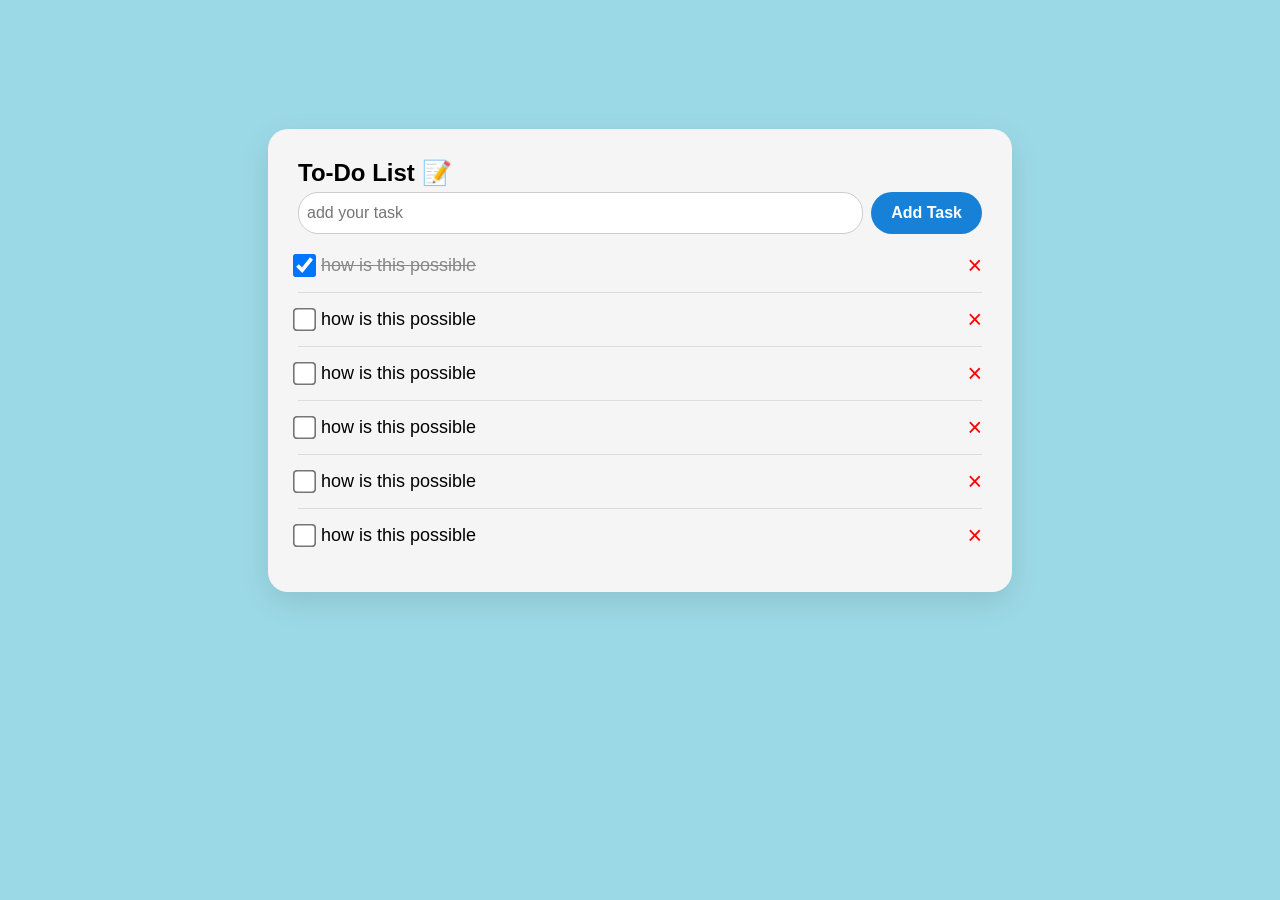
==== index.html @ da7e486e "name changed todo to index" ====
<!DOCTYPE html>
<html lang="en">

<head>
    <meta charset="UTF-8">
    <meta name="viewport" content="width=device-width, initial-scale=1.0">
    <title>ToDO</title>
    <link rel="stylesheet" href="style.css">
</head>

<body>
    <div class="main-container">
        <h2>To-Do List 📝</h2>
        <div class="input-container">
            <input type="text" name="task" id="task" placeholder="add your task">
            <button type="submit" id="addButton">Add Task</button>
        </div>
        <ul class="task-list">
            <li><input type="checkbox" checked><span class="checked">how is this possible</span><span class="delete">&times;</span></li>
            <li><input type="checkbox"><span>how is this possible</span><span class="delete">&times;</span></li>
            <li><input type="checkbox"><span>how is this possible</span><span class="delete">&times;</span></li>
            <li><input type="checkbox"><span>how is this possible</span><span class="delete">&times;</span></li>
            <li><input type="checkbox"><span>how is this possible</span><span class="delete">&times;</span></li>
            <li><input type="checkbox"><span>how is this possible</span><span class="delete">&times;</span></li>    
        </ul>
    </div>
</body>

</html>
---- style.css ----
*{
    margin:0;
    padding: 0;
    box-sizing: border-box;
}
body{
    background-color: rgb(156, 217, 230);
    font-family:Arial,sans-serif;
    display: flex;
    justify-content: center;
    align-items: center;
    height: 80vh;
    padding:20px;
    box-sizing: border-box;
    user-select: none;
}
.main-container{
    background-color: whitesmoke;
    padding:30px;
    border-radius: 20px;
    /*changing width from 60 to 100*/
    width: 60%;
    box-shadow: 0 10px 30px rgba(0, 0, 0, 0.1);
}
h2{
    color: black;
    display: flex;
    align-items: center;
    font-size: 24px;
}
h2::after{
    margin-left:4px;
}

.input-container{
    display:flex;
    margin-bottom: 5px;
    margin-top: 5px;
    
}

input[type="text"]{
    flex:1;
    padding:8px;
    border:1px solid #ccc;
    border-radius: 20px;
    outline: none;
    font-size: 16px;
}
input[type="checkbox"]{
    margin-right: 10px;
    transform: scale(1.8);
    border-radius: 50%;
   

}

input[type="checkbox"]:checked + span{
    text-decoration: line-through;
    color: #888;
}

button{
    background-color: rgb(23, 129, 215);
    color:white;
    border:none;
    padding:12px 20px;
    border-radius:25px;
    margin-left: 8px;
    cursor: pointer;
    font-size: 16px;
    font-weight: bold;
   
}

ul{
    list-style-type: none;
    padding: 0;
}

li{
    display: flex;
    align-items: center;
    padding:12px 0;
    font-size: 18px;
    border-bottom: 1px solid #ddd;
}
li:last-child{
    border-bottom:none;
   
}

.checked{
    text-decoration: line-through;
    color: #888;
}
.delete{
    color:red;
    margin-left:auto;
    cursor:pointer;
    font-size: 25px;
}

@media (max-width: 768px) {
    .main-container {
        padding: 20px;
        width:80%;

    }
    input[type="text"]{
        width: 100%;
        margin-bottom: 5px;
        padding:8px 8px;
    }
    #addButton{
        width:80%;
        padding:8px 8px;
        margin-left: 0;
        margin-top: 5px;
    }

    .input-container {
        flex-direction: column;
        align-items: center;
    }

}

@media (max-width: 480px) {
    .main-container {
        padding: 20px;
        width:80%;
       
    }
    input[type="text"]{
        width: 100%;
        margin-bottom: 5px;
        padding:8px 8px;
    }
    #addButton{
        width:85%;
        padding:8px 8px;
        margin-left: 0;
        margin-top: 5px;
    }

    .input-container {
        flex-direction: column;
        align-items: center;
    }

    #addButton {
        width: 100%;
    }
}
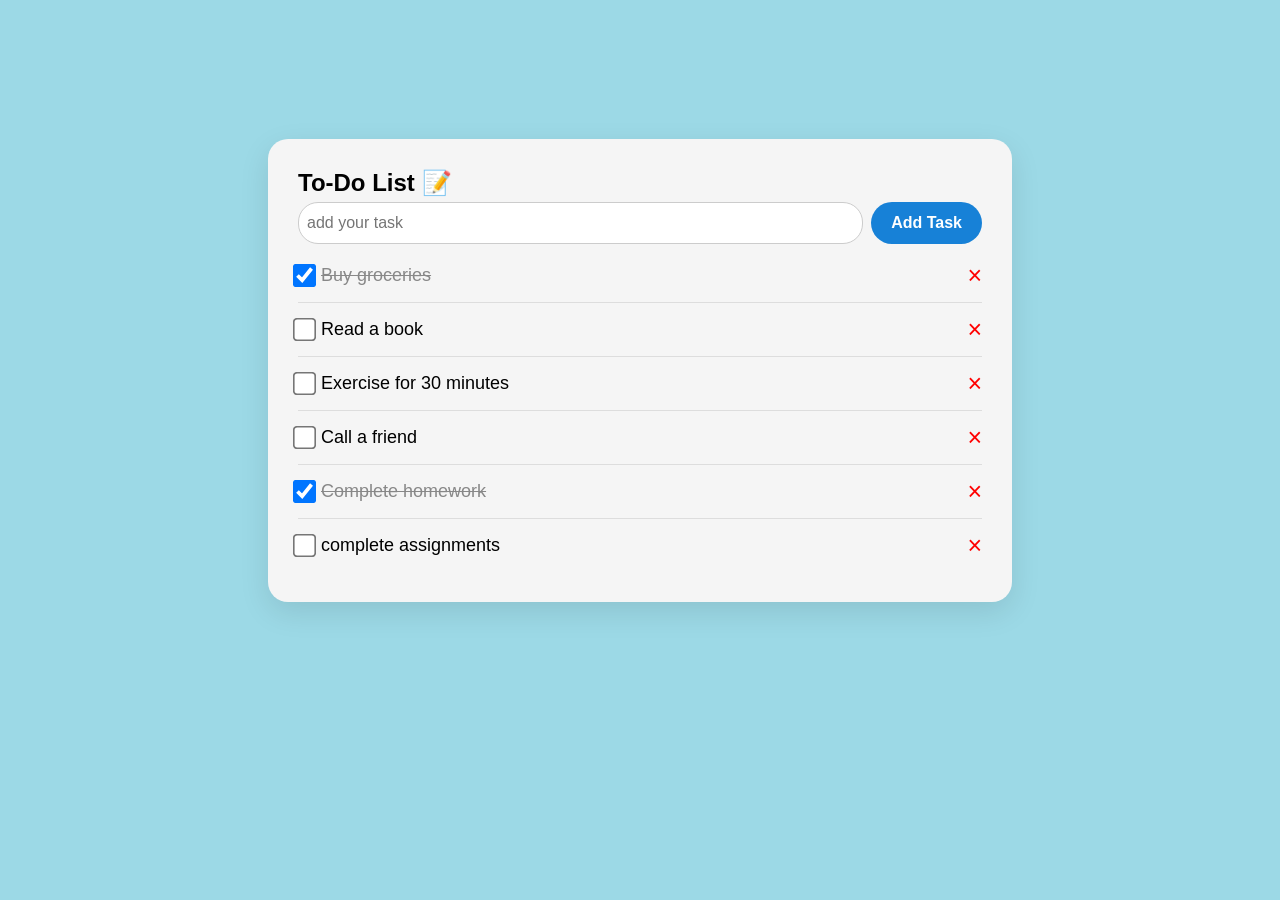
==== commit c04c976c: "..." ====
--- a/index.html
+++ b/index.html
@@ -16,12 +16,13 @@
             <button type="submit" id="addButton">Add Task</button>
         </div>
         <ul class="task-list">
-            <li><input type="checkbox" checked><span class="checked">how is this possible</span><span class="delete">&times;</span></li>
-            <li><input type="checkbox"><span>how is this possible</span><span class="delete">&times;</span></li>
-            <li><input type="checkbox"><span>how is this possible</span><span class="delete">&times;</span></li>
-            <li><input type="checkbox"><span>how is this possible</span><span class="delete">&times;</span></li>
-            <li><input type="checkbox"><span>how is this possible</span><span class="delete">&times;</span></li>
-            <li><input type="checkbox"><span>how is this possible</span><span class="delete">&times;</span></li>    
+            <li><input type="checkbox" checked><span>Buy groceries</span><span class="delete">&times;</span></li>
+            <li><input type="checkbox"><span>Read a book</span><span class="delete">&times;</span></li>
+            <li><input type="checkbox"><span>Exercise for 30 minutes</span><span class="delete">&times;</span></li>
+            <li><input type="checkbox"><span>Call a friend</span><span class="delete">&times;</span></li>
+            <li><input type="checkbox" checked><span>Complete homework</span><span class="delete">&times;</span></li>
+            <li><input type="checkbox"><span>complete assignments</span><span class="delete">&times;</span></li>
+            
         </ul>
     </div>
 </body>
--- a/style.css
+++ b/style.css
@@ -20,6 +20,7 @@
     border-radius: 20px;
     /*changing width from 60 to 100*/
     width: 60%;
+    margin-top: 20px;
     box-shadow: 0 10px 30px rgba(0, 0, 0, 0.1);
 }
 h2{
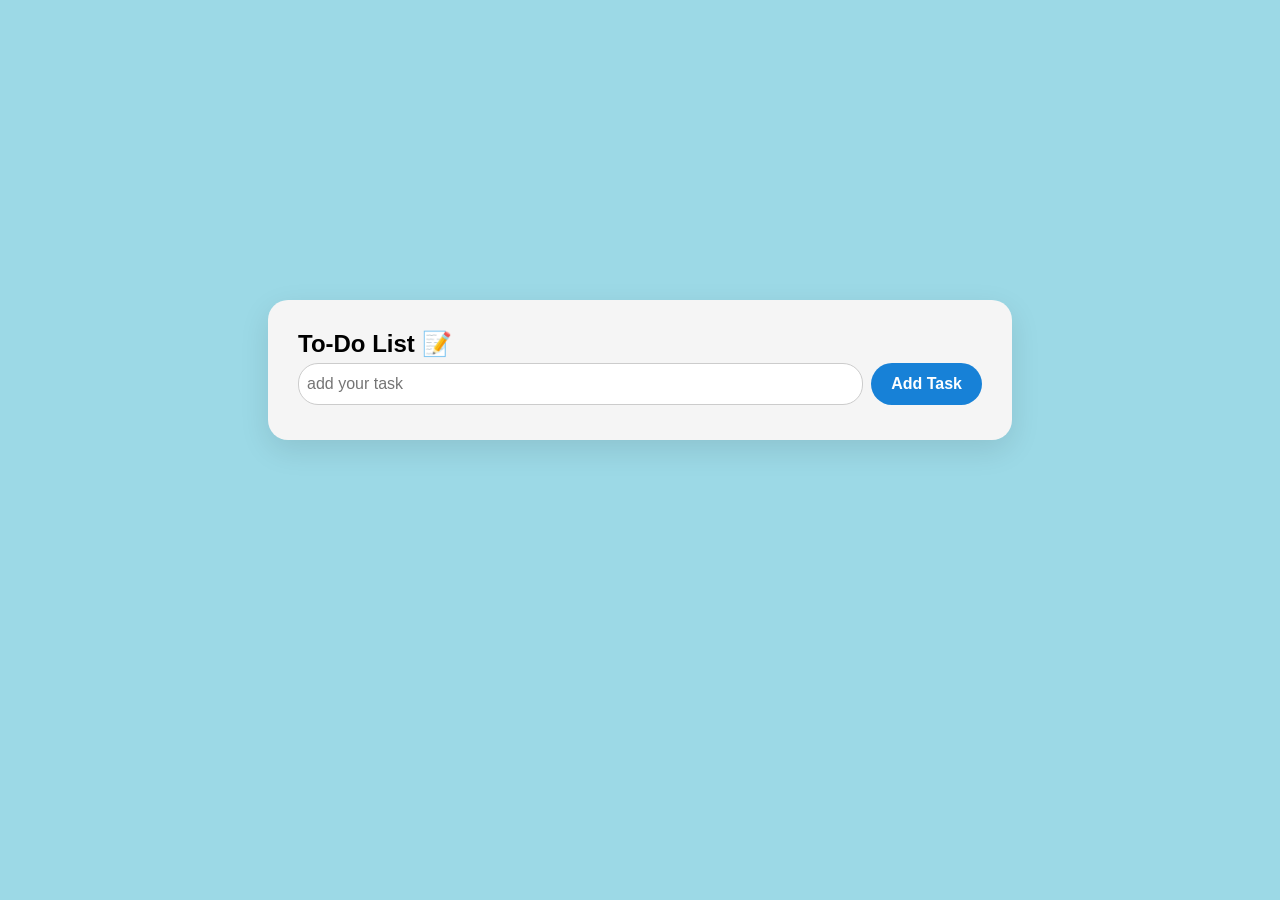
==== commit 75e9b348: "dom manipulation,adding,completion,deletion task" ====
--- a/index.html
+++ b/index.html
@@ -15,16 +15,12 @@
             <input type="text" name="task" id="task" placeholder="add your task">
             <button type="submit" id="addButton">Add Task</button>
         </div>
-        <ul class="task-list">
-            <li><input type="checkbox" checked><span>Buy groceries</span><span class="delete">&times;</span></li>
-            <li><input type="checkbox"><span>Read a book</span><span class="delete">&times;</span></li>
-            <li><input type="checkbox"><span>Exercise for 30 minutes</span><span class="delete">&times;</span></li>
-            <li><input type="checkbox"><span>Call a friend</span><span class="delete">&times;</span></li>
-            <li><input type="checkbox" checked><span>Complete homework</span><span class="delete">&times;</span></li>
-            <li><input type="checkbox"><span>complete assignments</span><span class="delete">&times;</span></li>
+        <ul id="task-list">
+           
             
         </ul>
     </div>
+    <script src="./script.js"></script>
 </body>
 
 </html>
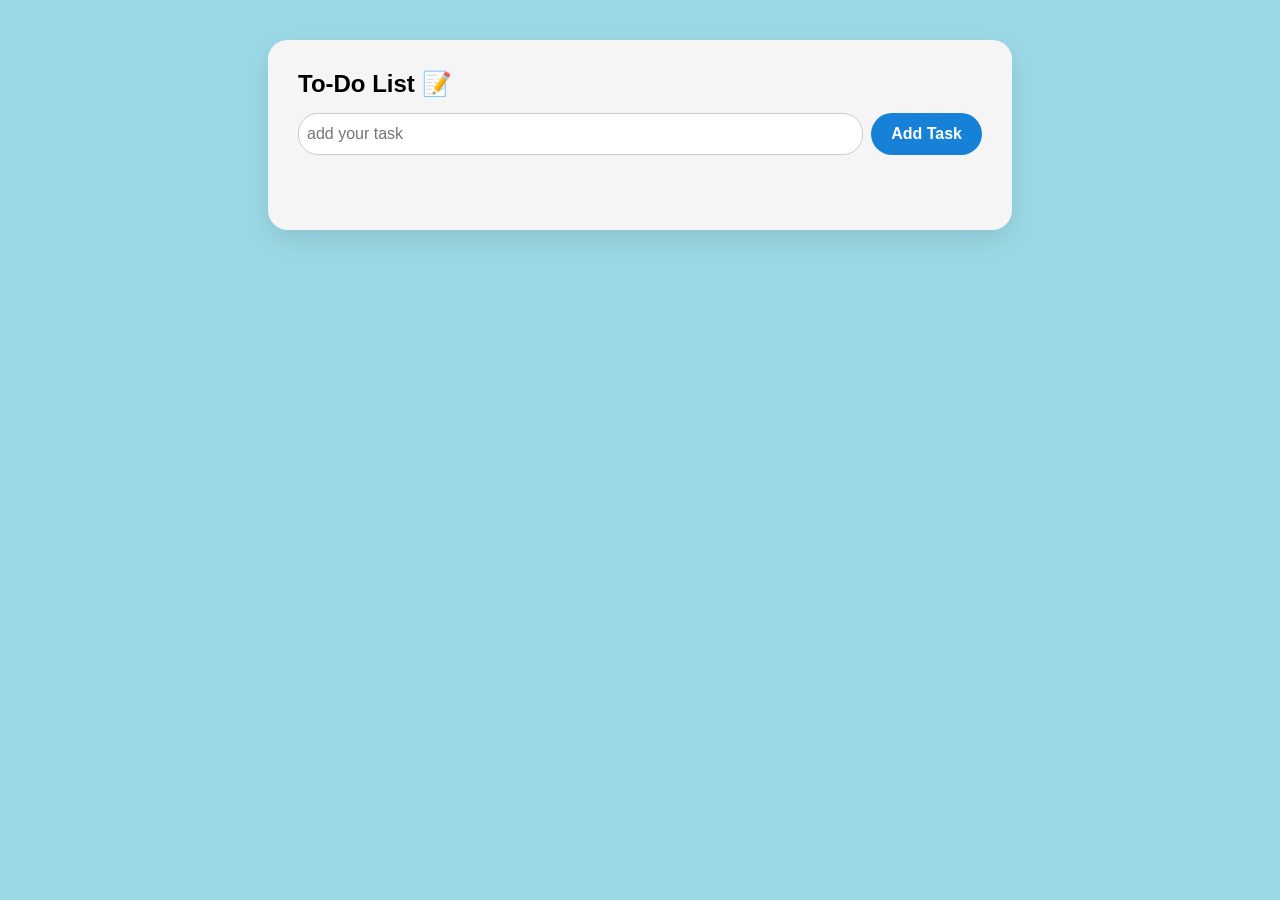
==== commit 2ad2ee64: "container overflow updated" ====
--- a/index.html
+++ b/index.html
@@ -10,10 +10,12 @@
 
 <body>
     <div class="main-container">
-        <h2>To-Do List 📝</h2>
-        <div class="input-container">
-            <input type="text" name="task" id="task" placeholder="add your task">
-            <button type="submit" id="addButton">Add Task</button>
+        <div class="header-container">
+            <h2>To-Do List 📝</h2>
+            <div class="input-container">
+                <input type="text" name="task" id="task" placeholder="add your task">
+                <button type="submit" id="addButton">Add Task</button>
+            </div>
         </div>
         <ul id="task-list">
            
--- a/style.css
+++ b/style.css
@@ -8,36 +8,54 @@
     font-family:Arial,sans-serif;
     display: flex;
     justify-content: center;
-    align-items: center;
-    height: 80vh;
+    align-items: flex-start;
+    min-height: 100vh;
+    height: auto;
     padding:20px;
     box-sizing: border-box;
     user-select: none;
+    overflow-y: visible;
+}
+html {
+    overflow-y: scroll; /* Always show vertical scrollbar */
 }
 .main-container{
     background-color: whitesmoke;
+    min-width: 300px;
     padding:30px;
     border-radius: 20px;
-    /*changing width from 60 to 100*/
     width: 60%;
     margin-top: 20px;
     box-shadow: 0 10px 30px rgba(0, 0, 0, 0.1);
+    margin-bottom:40px;
+    position: relative;
 }
+
+/* New header container styling */
+.header-container {
+    position: sticky;
+    top: 0;
+    background-color: whitesmoke;
+    margin: -30px -30px 20px;
+    padding: 30px 30px 10px;
+    z-index: 3;
+    border-radius: 20px 20px 0 0;
+}
+
 h2{
     color: black;
     display: flex;
     align-items: center;
     font-size: 24px;
+    margin-bottom: 15px;
 }
 h2::after{
     margin-left:4px;
 }
 
 .input-container{
-    display:flex;
-    margin-bottom: 5px;
-    margin-top: 5px;
-    
+    display: flex;
+    margin-bottom: 15px;
 }
 
 input[type="text"]{
@@ -52,8 +70,6 @@
     margin-right: 10px;
     transform: scale(1.8);
     border-radius: 50%;
-   
-
 }
 
 input[type="checkbox"]:checked + span{
@@ -71,7 +87,6 @@
     cursor: pointer;
     font-size: 16px;
     font-weight: bold;
-   
 }
 
 ul{
@@ -85,10 +100,20 @@
     padding:12px 0;
     font-size: 18px;
     border-bottom: 1px solid #ddd;
+    word-wrap: break-word;
+    overflow-wrap: break-word;
+    width: 100%;
+    gap: 10px;
 }
+
+.task-text {
+    flex: 1;
+    min-width: 0;
+    overflow-wrap: break-word;
+}
+
 li:last-child{
     border-bottom:none;
-   
 }
 
 .checked{
@@ -100,22 +125,31 @@
     margin-left:auto;
     cursor:pointer;
     font-size: 25px;
+    flex-shrink: 0;
 }
 
 @media (max-width: 768px) {
     .main-container {
         padding: 20px;
-        width:80%;
-
+        width: 80%;
+        min-width: 400px;
+        max-width: 800px;
     }
+    
+    .header-container {
+        margin: -20px -20px 15px;
+        padding: 20px 20px 10px;
+    }
+    
     input[type="text"]{
         width: 100%;
         margin-bottom: 5px;
-        padding:8px 8px;
+        padding: 8px 8px;
     }
+    
     #addButton{
-        width:80%;
-        padding:8px 8px;
+        width: 80%;
+        padding: 8px 8px;
         margin-left: 0;
         margin-top: 5px;
     }
@@ -125,22 +159,26 @@
         align-items: center;
     }
 
+    #addButton {
+        width: 100%;
+    }
 }
 
 @media (max-width: 480px) {
     .main-container {
         padding: 20px;
-        width:80%;
-       
+        width: 80%;
     }
+    
     input[type="text"]{
         width: 100%;
         margin-bottom: 5px;
-        padding:8px 8px;
+        padding: 8px 8px;
     }
+    
     #addButton{
-        width:85%;
-        padding:8px 8px;
+        width: 85%;
+        padding: 8px 8px;
         margin-left: 0;
         margin-top: 5px;
     }
